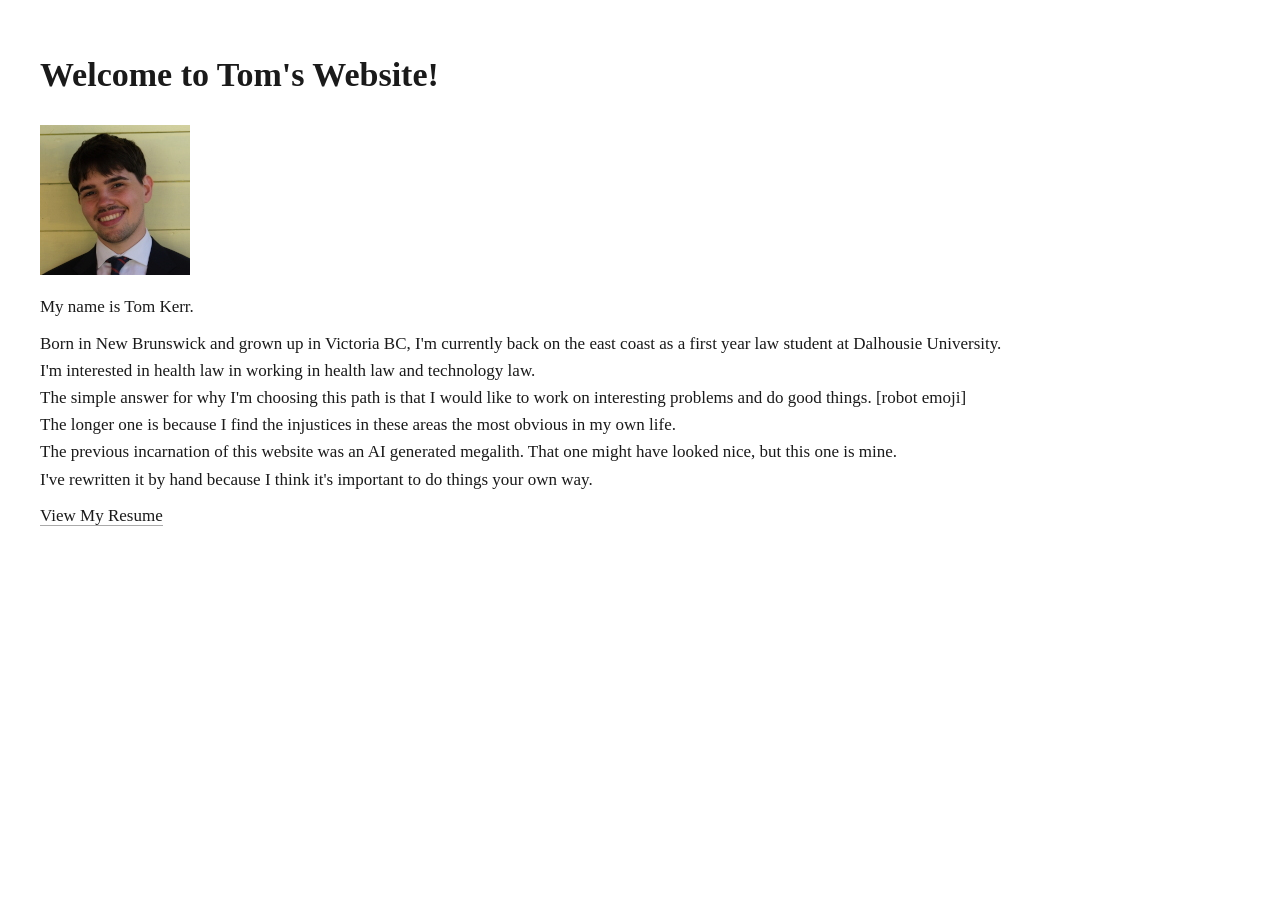
==== home.html @ fd2605e8 "Initial commit" ====
<!DOCTYPE html>
<html>
<head>
    <title>Tom's Website</title>
    <meta charset="UTF-8">
    <meta name="viewport" content="width=device-width, initial-scale=1.0">
    <link rel="stylesheet" href="style.css">
</head>
<body>

    <h1>Welcome to Tom's Website!</h1>
    <p><img src="profilephoto.jpg" alt="image of Tom" width="150" height="150"></p>
    <div>My name is Tom Kerr. </div>
    <p>
            Born in New Brunswick and grown up in Victoria BC, I'm currently back on the east coast as a first year law student at Dalhousie University.
        <br>I'm interested in health law in working in health law and technology law. 
        <br>The simple answer for why I'm choosing this path is that I would like to work on interesting problems and do good things. [robot emoji]
        <br>The longer one is because I find the injustices in these areas the most obvious in my own life.
        <br>The previous incarnation of this website was an AI generated megalith. That one might have looked nice, but this one is mine.
        <br>I've rewritten it by hand because I think it's important to do things your own way.
    </p>
    <p><a href="resume.html">View My Resume</a></p>
</body>
</html>
---- style.css ----
body {
    max-width: 1200px;
    margin: 3rem auto;
    padding: 0 1.25rem 4rem;
    font-family: Georgia, "Iowan Old Style", "Palatino Linotype", serif;
    font-size: 17px;
    line-height: 1.6;
    color: #1a1a1a;
}

header h1 {
    font-size: 1.9rem;
    font-weight: normal;
    margin-bottom: 0.2rem;
}

header h4 {
    font-size: 1rem;
    font-weight: normal;
    color: #555;
    margin-top: 0;
}

h2 {
    font-size: 1.4rem;
    font-weight: normal;
    border-bottom: 1px solid #ccc;
    padding-bottom: 0.3rem;
    margin-top: 2.5rem;
}

h3 {
    font-size: 1rem;
    font-weight: bold;
    margin-bottom: 0;
}

.meta {
    font-size: 0.9rem;
    font-style: italic;
    color: #666;
    margin-top: 0.15rem;
    margin-bottom: 0.5rem;
}

p {
    margin: 0.6rem 0;
}

ul {
    margin-top: 0.3rem;
    padding-left: 1.2rem;
}

li {
    margin-bottom: 0.3rem;
}

a {
    color: #1a1a1a;
    text-decoration: none;
    border-bottom: 1px solid #aaa;
}

a:hover {
    border-bottom-color: #1a1a1a;
}

@media print {
    body {
        margin: 0;
        max-width: none;
    }
}
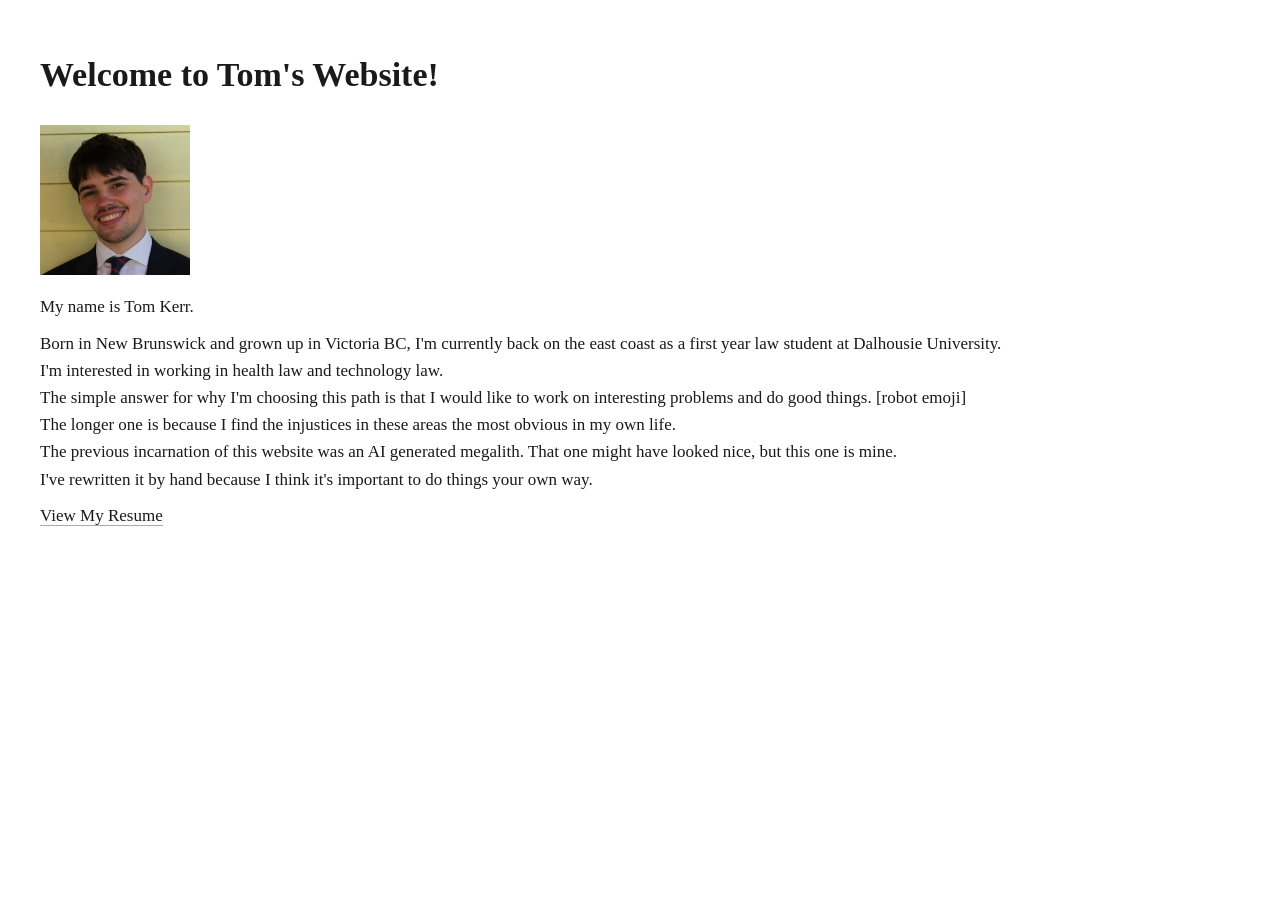
==== commit c4269c57: "fixed typo" ====
--- a/home.html
+++ b/home.html
@@ -13,7 +13,7 @@
     <div>My name is Tom Kerr. </div>
     <p>
             Born in New Brunswick and grown up in Victoria BC, I'm currently back on the east coast as a first year law student at Dalhousie University.
-        <br>I'm interested in health law in working in health law and technology law. 
+        <br>I'm interested in working in health law and technology law. 
         <br>The simple answer for why I'm choosing this path is that I would like to work on interesting problems and do good things. [robot emoji]
         <br>The longer one is because I find the injustices in these areas the most obvious in my own life.
         <br>The previous incarnation of this website was an AI generated megalith. That one might have looked nice, but this one is mine.
